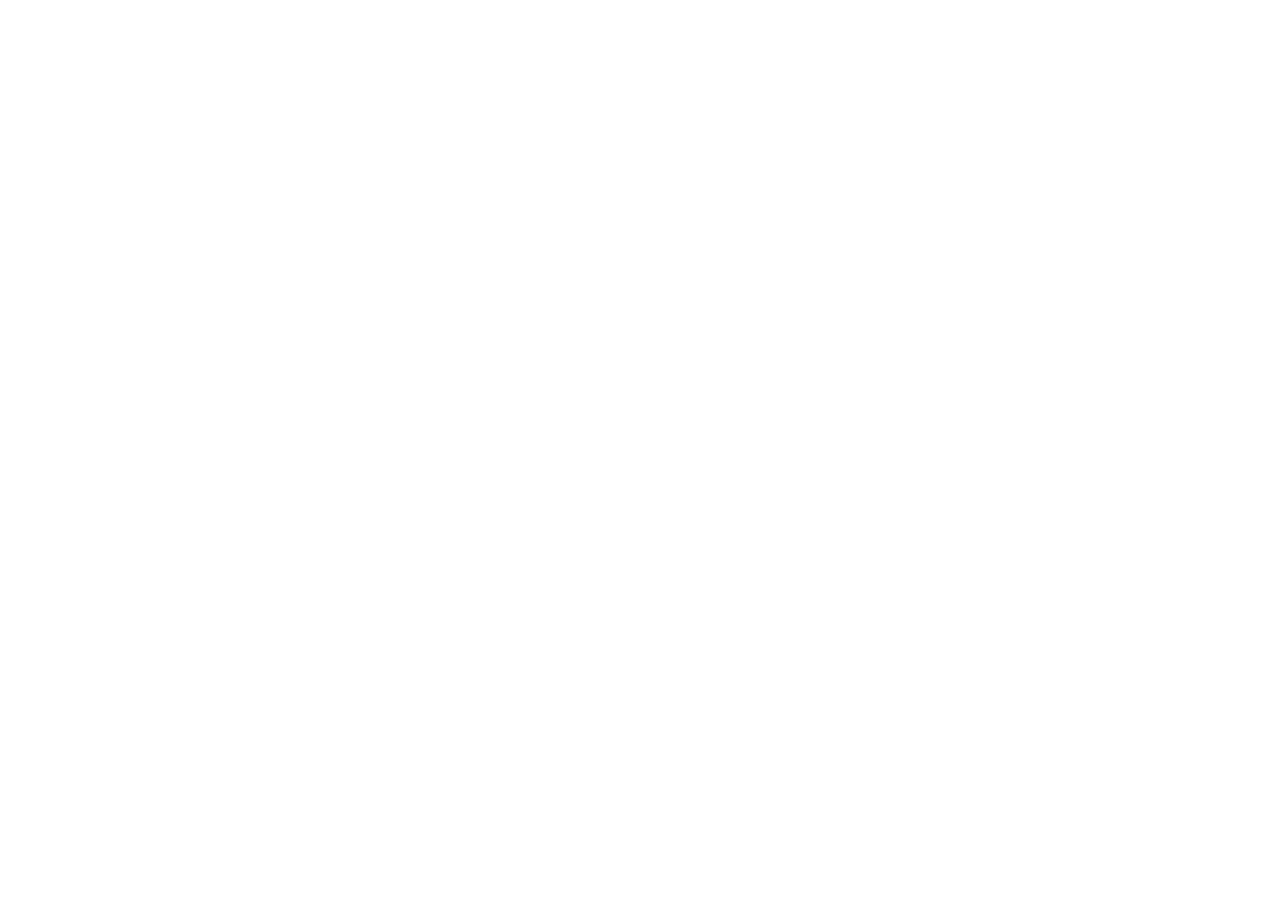
==== dining.html @ 77a7a0d7 "Added weather file and added dining code" ====
<!DOCTYPE html>
<html>
    <head>
        <meta charset="UTF-8">
        <meta name="viewport" content="width=device-width, initial-scale=1.0">
        <title>Dining Hall</title>
        <link href="https://cdn.jsdelivr.net/npm/bootstrap@5.3.3/dist/css/bootstrap.min.css" rel="stylesheet">
        <link rel="stylesheet" href="style.css">
    </head>
</html>
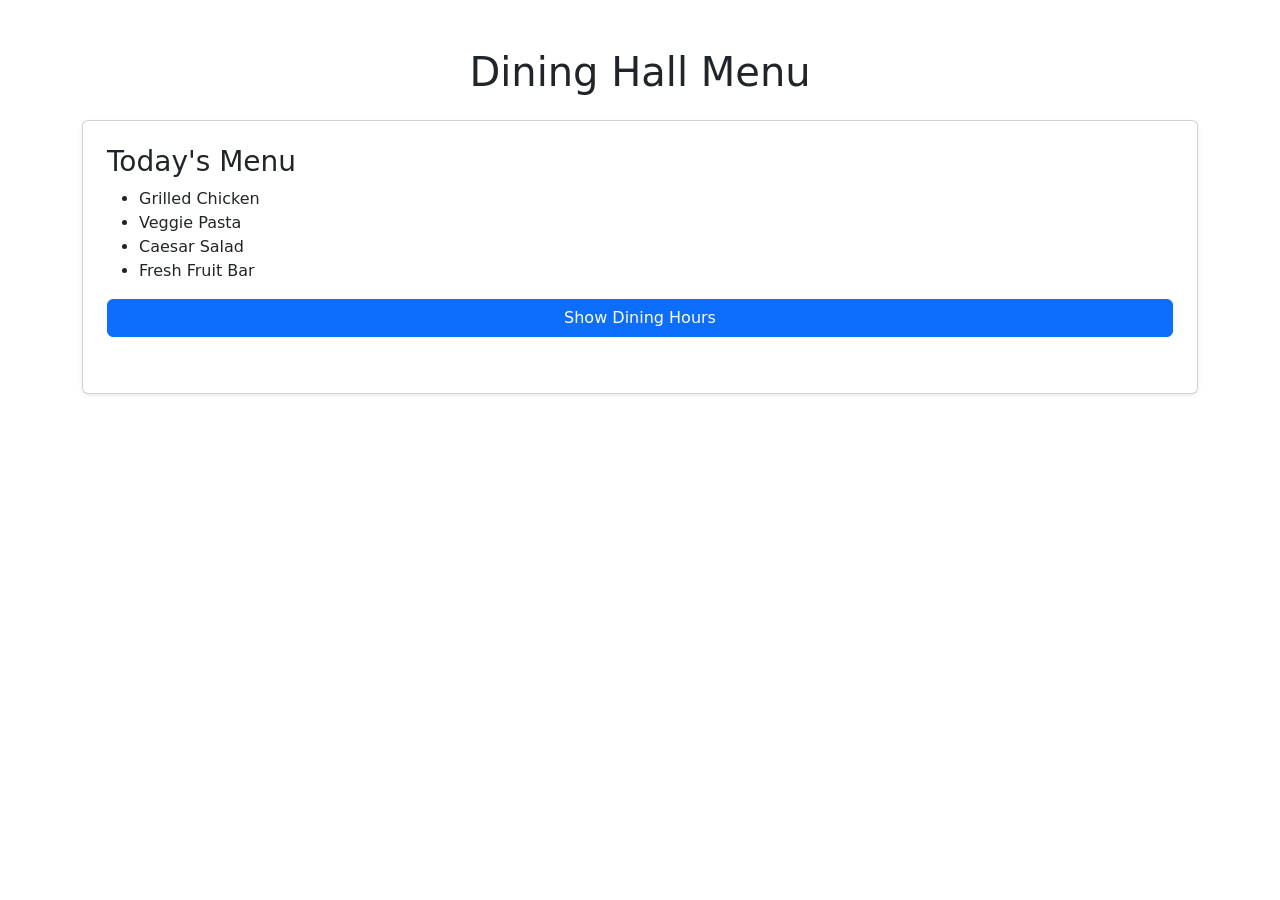
==== commit 13ca7cdf: "Added js and html code for events and dining" ====
--- a/dining.html
+++ b/dining.html
@@ -7,4 +7,25 @@
         <link href="https://cdn.jsdelivr.net/npm/bootstrap@5.3.3/dist/css/bootstrap.min.css" rel="stylesheet">
         <link rel="stylesheet" href="style.css">
     </head>
+    <body>
+
+        <div class="container my-5">
+            <h1 class="text-center mb-4">Dining Hall Menu</h1>
+
+            <div class="card p-4 shadow-sm">
+                <h3>Today's Menu</h3>
+                <ul>
+                <li>Grilled Chicken</li>
+                <li>Veggie Pasta</li>
+                <li>Caesar Salad</li>
+                <li>Fresh Fruit Bar</li>
+                </ul>
+
+                <button id="hoursBtn" class="btn btn-primary">Show Dining Hours</button>
+                <p id="hoursText" class="mt-3"></p>
+            </div>
+        </div>
+
+        <script src="dining.js"></script>
+    </body>
 </html>
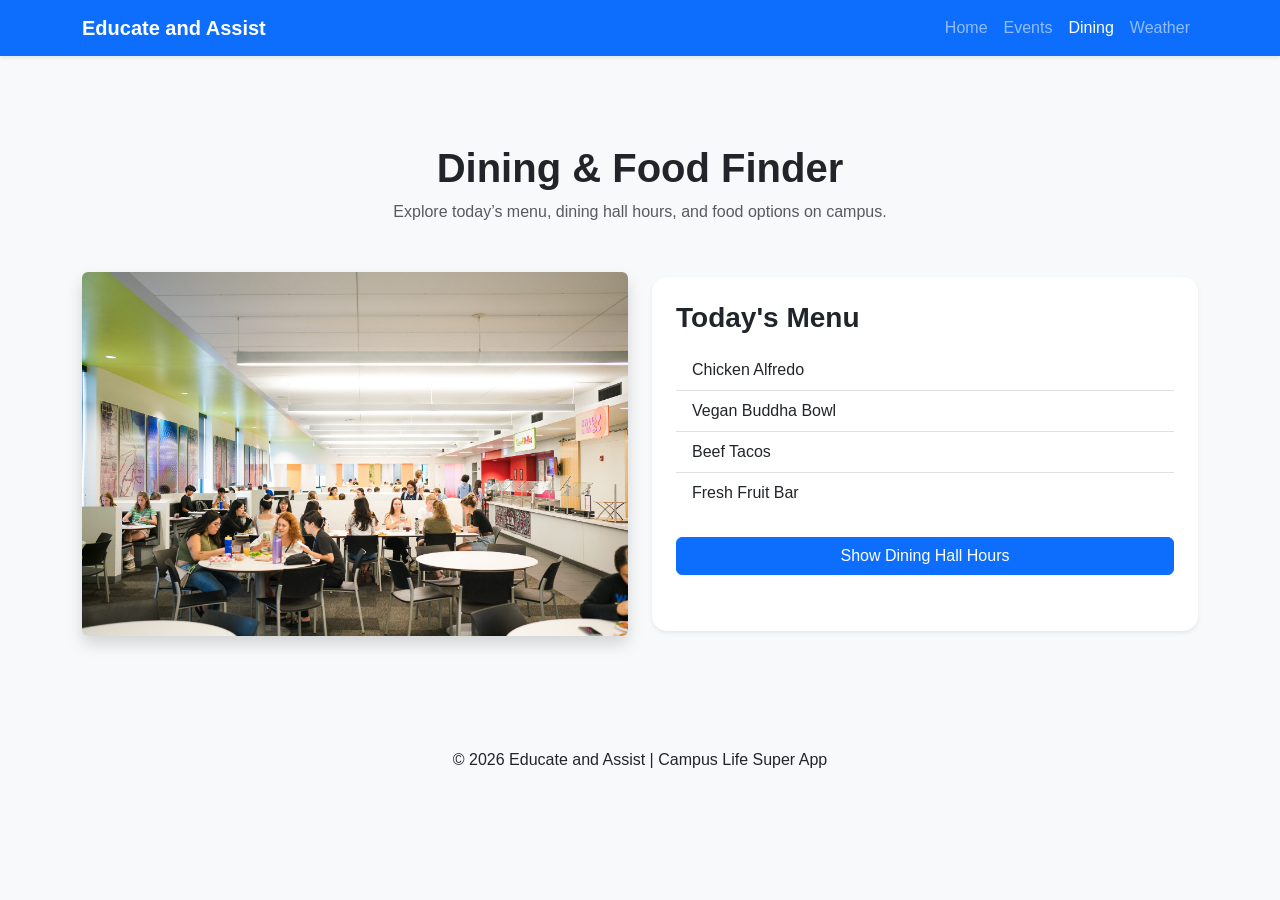
==== commit b2c0d09f: "More improvements and better API implementation" ====
--- a/dining.html
+++ b/dining.html
@@ -1,31 +1,122 @@
 <!DOCTYPE html>
-<html>
-    <head>
-        <meta charset="UTF-8">
-        <meta name="viewport" content="width=device-width, initial-scale=1.0">
-        <title>Dining Hall</title>
-        <link href="https://cdn.jsdelivr.net/npm/bootstrap@5.3.3/dist/css/bootstrap.min.css" rel="stylesheet">
-        <link rel="stylesheet" href="style.css">
-    </head>
-    <body>
+<html lang="en">
+<head>
+  <meta charset="UTF-8">
+  <meta name="viewport" content="width=device-width, initial-scale=1.0">
+  <title>Dining Hall | Educate and Assist</title>
 
-        <div class="container my-5">
-            <h1 class="text-center mb-4">Dining Hall Menu</h1>
+  <!-- Bootstrap -->
+  <link href="https://cdn.jsdelivr.net/npm/bootstrap@5.3.3/dist/css/bootstrap.min.css" rel="stylesheet">
 
-            <div class="card p-4 shadow-sm">
-                <h3>Today's Menu</h3>
-                <ul>
-                <li>Grilled Chicken</li>
-                <li>Veggie Pasta</li>
-                <li>Caesar Salad</li>
-                <li>Fresh Fruit Bar</li>
-                </ul>
+  <!-- Custom CSS -->
+  <link rel="stylesheet" href="css/style.css">
+</head>
+<body>
 
-                <button id="hoursBtn" class="btn btn-primary">Show Dining Hours</button>
-                <p id="hoursText" class="mt-3"></p>
-            </div>
-        </div>
+<!-- Navbar -->
+<nav class="navbar navbar-expand-lg navbar-dark bg-primary shadow-sm">
+  <div class="container">
+    <a class="navbar-brand fw-bold" href="index.html">Educate and Assist</a>
 
-        <script src="dining.js"></script>
-    </body>
+    <button 
+      class="navbar-toggler" 
+      type="button"
+      data-bs-toggle="collapse" 
+      data-bs-target="#navMenu"
+      aria-controls="navMenu"
+      aria-expanded="false"
+      aria-label="Toggle navigation"
+    >
+      <span class="navbar-toggler-icon"></span>
+    </button>
+
+    <div class="collapse navbar-collapse" id="navMenu">
+      <ul class="navbar-nav ms-auto">
+        <li class="nav-item">
+          <a class="nav-link" href="index.html">Home</a>
+        </li>
+
+        <li class="nav-item">
+          <a class="nav-link" href="events.html">Events</a>
+        </li>
+
+        <li class="nav-item">
+          <a class="nav-link active" href="dining.html">Dining</a>
+        </li>
+
+        <li class="nav-item">
+          <a class="nav-link" href="weather.html">Weather</a>
+        </li>
+      </ul>
+    </div>
+  </div>
+</nav>
+
+<!-- Main Section -->
+<section class="container my-5">
+
+  <!-- Page Title -->
+  <div class="text-center mb-5">
+    <h1 class="fw-bold">Dining & Food Finder</h1>
+    <p class="text-muted">
+      Explore today’s menu, dining hall hours, and food options on campus.
+    </p>
+  </div>
+
+  <!-- Image + Menu Section -->
+  <div class="row align-items-center g-4">
+
+    <!-- Left Side: Image -->
+    <div class="col-md-6">
+      <img 
+        src="img/NPimg2.jpeg"
+        alt="Campus Dining Hall"
+        class="img-fluid rounded shadow"
+        style="width: 100%; height: auto;"
+      >
+    </div>
+
+    <!-- Right Side: Dining Card -->
+    <div class="col-md-6">
+      <div class="card shadow-sm border-0 p-4">
+
+        <h3 class="mb-3">Today's Menu</h3>
+
+        <ul class="list-group list-group-flush mb-4">
+          <li class="list-group-item"> Chicken Alfredo</li>
+          <li class="list-group-item"> Vegan Buddha Bowl</li>
+          <li class="list-group-item"> Beef Tacos</li>
+          <li class="list-group-item"> Fresh Fruit Bar</li>
+        </ul>
+
+        <button 
+          id="hoursBtn" 
+          class="btn btn-primary"
+        >
+          Show Dining Hall Hours
+        </button>
+
+        <p 
+          id="hoursText" 
+          class="mt-3 fw-semibold text-success"
+        ></p>
+
+      </div>
+    </div>
+
+  </div>
+</section>
+
+<!-- Footer -->
+<footer class="bg-light text-center py-4 mt-5">
+  <p class="mb-0">© 2026 Educate and Assist | Campus Life Super App</p>
+</footer>
+
+<!-- Bootstrap JS -->
+<script src="https://cdn.jsdelivr.net/npm/bootstrap@5.3.3/dist/js/bootstrap.bundle.min.js"></script>
+
+<!-- Custom JS -->
+<script src="js/dining.js"></script>
+
+</body>
 </html>
--- a/css/style.css
+++ b/css/style.css
@@ -0,0 +1,39 @@
+body {
+  font-family: Arial, sans-serif;
+  background: #f8f9fa;
+  color: #212529;
+}
+
+/* HERO */
+.hero {
+  background: linear-gradient(135deg, #ffffff, #f1f3f5);
+  padding: 60px 20px;
+  text-align: center;
+}
+
+/* HEADINGS */
+h1, h3 {
+  font-weight: 700;
+}
+
+/* CARDS */
+.card {
+  border: none;
+  border-radius: 15px;
+  transition: transform 0.2s ease, box-shadow 0.2s ease;
+}
+
+.card:hover {
+  transform: translateY(-5px);
+  box-shadow: 0 10px 25px rgba(0,0,0,0.1);
+}
+
+/* BUTTON FEEL IMPROVEMENT */
+.btn-outline-primary {
+  border-radius: 10px;
+}
+
+/* SECTIONS SPACING HELP */
+section {
+  padding: 40px 0;
+}
